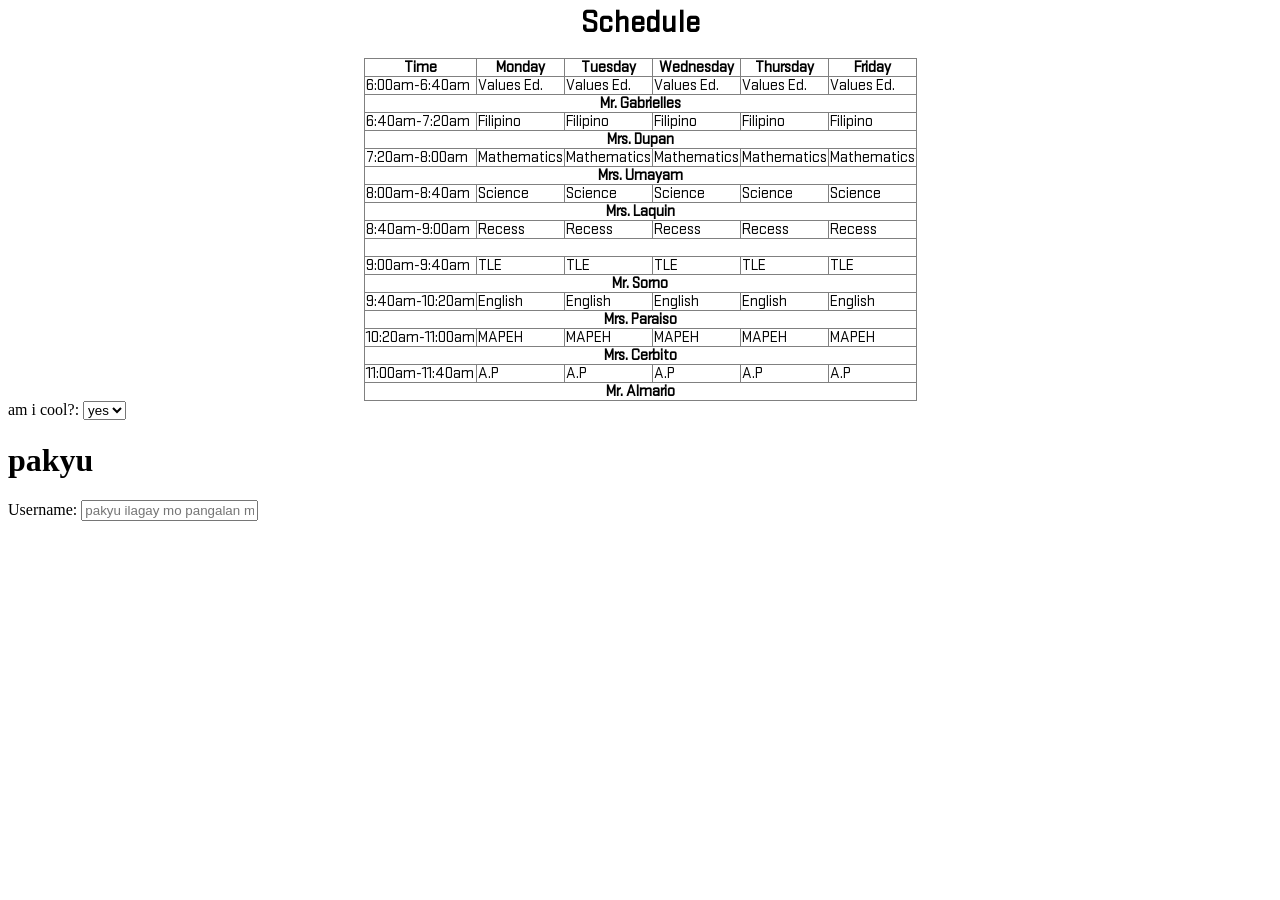
==== index.html @ 48c6c5b2 "update index.html" ====
<html>
<head>
<title>TANGINA</title>
<link rel="stylesheet" href="style.css">
<style>
table {
  border-collapse: collapse;
}
td {
  font-family: Stratum2
}
th {
  font-family: Stratum2;
  text-align: center
}
</style>
</head>

<body>
<h1 style="font-family: Stratum2; text-align: center;">Schedule</h1>

<table style="margin-left: auto; margin-right: auto" border=1>
<tr>
<th>Time</th>
<th>Monday</th>
<th>Tuesday</th>
<th>Wednesday</th>
<th>Thursday</th>
<th>Friday</th>
</tr>

<tr>
<td>6:00am-6:40am</td>
<td>Values Ed.</td>
<td>Values Ed.</td>
<td>Values Ed.</td>
<td>Values Ed.</td>
<td>Values Ed.</td>
</tr> 

<tr>
  <th colspan=6>Mr. Gabrielles</th>
</tr>

<tr>
  <td>6:40am-7:20am</td>
  <td>Filipino</td>
  <td>Filipino</td>
  <td>Filipino</td>
  <td>Filipino</td>
  <td>Filipino</td>
</tr>

<tr>
  <th colspan=6>Mrs. Dupan</th>
</tr>

<tr>
  <td>7:20am-8:00am</td>
  <td>Mathematics</td>
  <td>Mathematics</td>
  <td>Mathematics</td>
  <td>Mathematics</td>
  <td>Mathematics</td>
</tr>

<tr>
  <th colspan=6>Mrs. Umayam</th>
</tr>

<tr>
  <td>8:00am-8:40am</td>
  <td>Science</td>
  <td>Science</td>
  <td>Science</td>
  <td>Science</td>
  <td>Science</td>
</tr>

<tr>
  <th colspan=6>Mrs. Laquin</th>
</tr>


<tr>
  <td>8:40am-9:00am</td>
  <td>Recess</td>
  <td>Recess</td>
  <td>Recess</td>
  <td>Recess</td>
  <td>Recess</td>
</tr>

<tr>
  <th colspan=6>&nbsp;</th>
</tr>

<tr>
  <td>9:00am-9:40am</td>
  <td>TLE</td>
  <td>TLE</td>
  <td>TLE</td>
  <td>TLE</td>
  <td>TLE</td>
</tr>

<tr>
  <th colspan=6>Mr. Sorno</th>
</tr>

<tr>
  <td>9:40am-10:20am</td>
  <td>English</td>
  <td>English</td>
  <td>English</td>
  <td>English</td>
  <td>English</td>
</tr>

<tr>
  <th colspan=6>Mrs. Paraiso</th>
</tr>


<tr>
  <td>10:20am-11:00am</td>
  <td>MAPEH</td>
  <td>MAPEH</td>
  <td>MAPEH</td>
  <td>MAPEH</td>
  <td>MAPEH</td>
</tr>

<tr>
  <th colspan=6>Mrs. Cerbito</th>
</tr>

<tr>
  <td>11:00am-11:40am</td>
  <td>A.P</td>
  <td>A.P</td>
  <td>A.P</td>
  <td>A.P</td>
  <td>A.P</td>
</tr>

<tr>
  <th colspan=6>Mr. Almario</th>
</tr>






  
</table>

<label>am i cool?:</label>
<select>
  <option>yes</option>
  <option>no</option>
</select>

<h1>pakyu</h1>


<form>
<label for="fname">Username:</label>
<input type="text" id="fname" name="fname" placeholder="pakyu ilagay mo pangalan mo dto">
</form>


</body>
</html>
---- style.css ----
@font-face {font-family: Stratum2; src: url('stratumno2_regular.otf')}

.img-container {
  display: flex;
  justify-content: center; /* Horizontally centers */
  align-items: center;    /* Vertically centers (if container has height) */
}
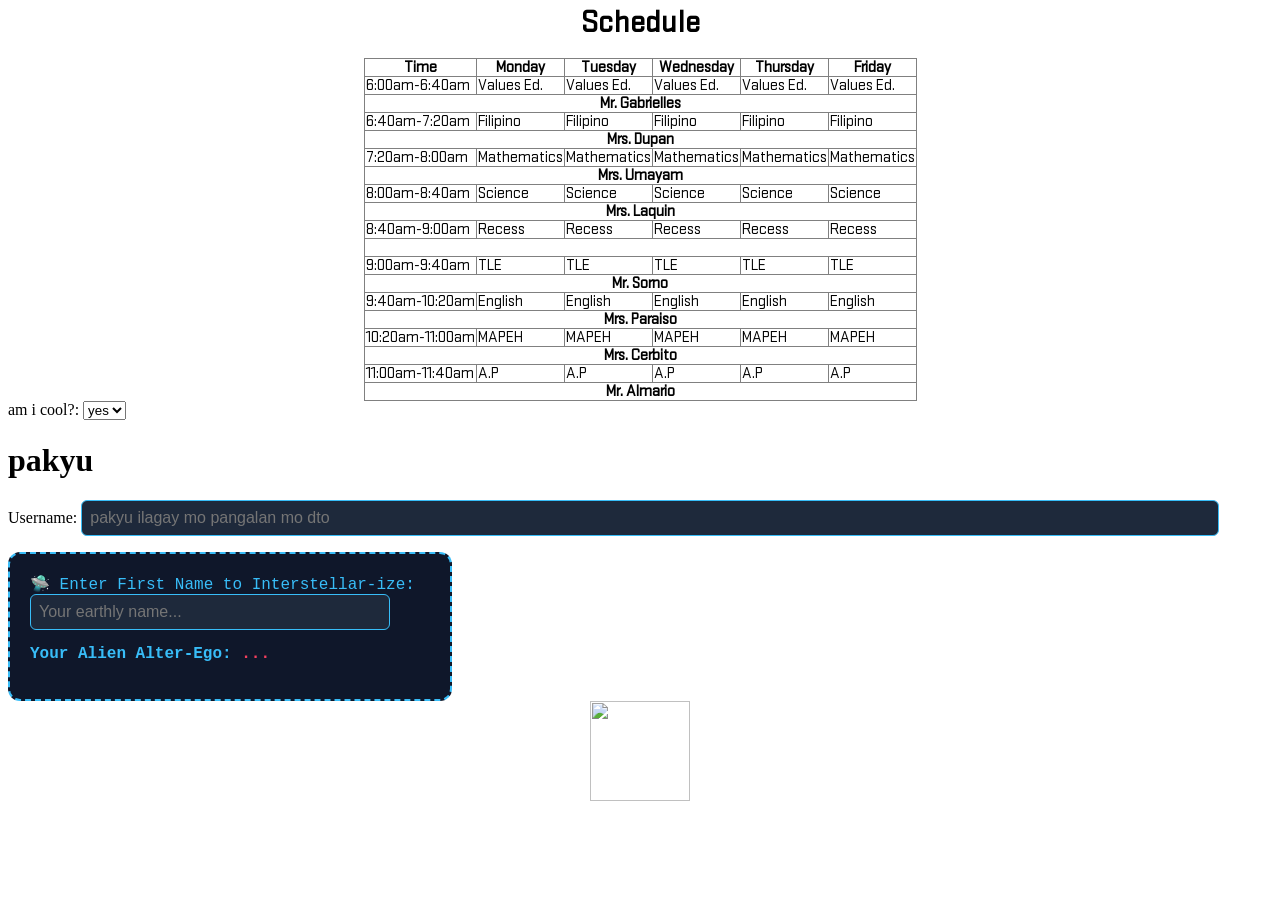
==== commit 3e159e22: "update index.html" ====
--- a/index.html
+++ b/index.html
@@ -170,7 +170,15 @@
 <input type="text" id="fname" name="fname" placeholder="pakyu ilagay mo pangalan mo dto">
 </form>
 
-
+<div class="fun-container">
+  <label for="fname">🛸 Enter First Name to Interstellar-ize:</label>
+  <input type="text" id="fname" placeholder="Your earthly name...">
+  <p class="result">Your Alien Alter-Ego: <span id="alien-name">...</span></p>
+</div>
+<div class="img-container">
+<img src="https://encrypted-tbn0.gstatic.com/images?q=tbn:ANd9GcS6pu2LMCq49MHzuBh9ZKHNMvY6oAc65f6AxIq8hlhUYVvxJJEQpzITe6gd&s=10" height="100" width="100">
+</div>
+  
 </body>
 </html>
 
--- a/style.css
+++ b/style.css
@@ -5,3 +5,33 @@
   justify-content: center; /* Horizontally centers */
   align-items: center;    /* Vertically centers (if container has height) */
 }
+
+.fun-container {
+  font-family: 'Courier New', monospace;
+  padding: 20px;
+  background: #0f172a;
+  color: #38bdf8;
+  border-radius: 12px;
+  border: 2px dashed #38bdf8;
+  max-width: 400px;
+}
+
+#fname {
+  background: #1e293b;
+  border: 1px solid #38bdf8;
+  color: #fff;
+  padding: 8px;
+  font-size: 16px;
+  border-radius: 6px;
+  width: 90%;
+}
+
+.result {
+  font-weight: bold;
+  margin-top: 15px;
+}
+
+#alien-name {
+  color: #f43f5e;
+  text-transform: uppercase;
+}
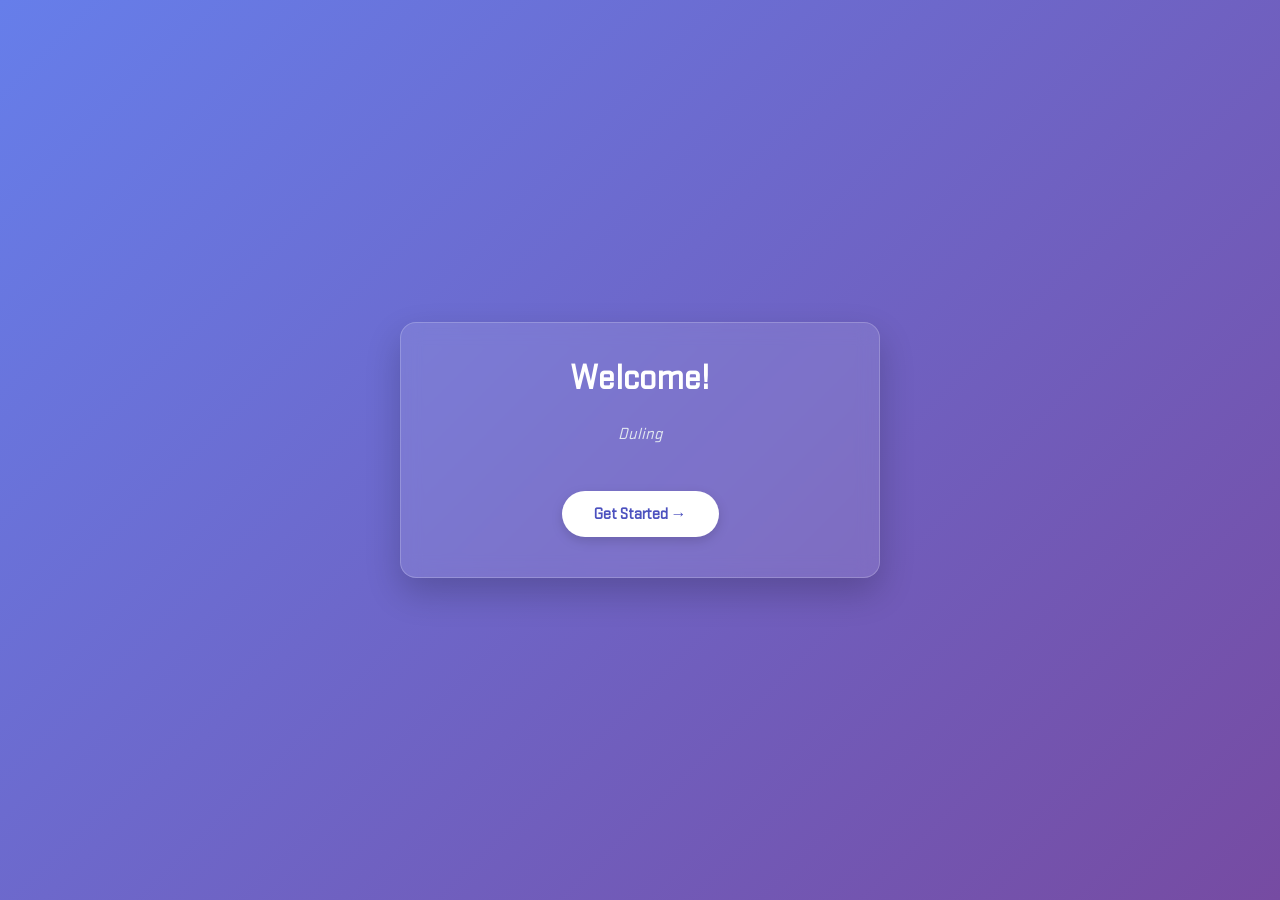
==== commit b9e703a6: "Add files via upload" ====
--- a/index.html
+++ b/index.html
@@ -1,184 +1,150 @@
-<html>
+<!DOCTYPE html>
+<html lang="en">
 <head>
-<title>TANGINA</title>
-<link rel="stylesheet" href="style.css">
-<style>
-table {
-  border-collapse: collapse;
-}
-td {
-  font-family: Stratum2
-}
-th {
-  font-family: Stratum2;
-  text-align: center
-}
-</style>
+  <meta charset="UTF-8" />
+  <meta name="viewport" content="width=device-width, initial-scale=1.0" />
+  <title>WELCOME</title>
+  <link rel="stylesheet" href="style.css">
+  <style>
+    * {
+      box-sizing: border-box;
+      margin: 0;
+      padding: 0;
+    }
+    
+    h1 {
+      font-family: Stratum2;
+    }
+
+    body {
+      font-family: Stratum2;
+      background: linear-gradient(135deg, #667eea 0%, #764ba2 100%);
+      min-height: 100vh;
+      display: flex;
+      align-items: center;
+      justify-content: center;
+      color: #fff;
+      padding: 20px;
+      overflow: hidden;
+    }
+
+    .welcome-card {
+      background: rgba(255, 255, 255, 0.1);
+      backdrop-filter: blur(10px);
+      border: 1px solid rgba(255, 255, 255, 0.2);
+      border-radius: 16px;
+      padding: 40px 30px;
+      max-width: 480px;
+      width: 100%;
+      text-align: center;
+      box-shadow: 0 15px 35px rgba(0, 0, 0, 0.2);
+
+      animation: slideIn 0.8s cubic-bezier(0.16, 1, 0.3, 1) forwards;
+    }
+
+    .welcome-card.slide-out {
+      animation: slideOut 0.5s cubic-bezier(0.7, 0, 0.84, 0) forwards;
+    }
+
+    .welcome-card h1 {
+      font-size: 2.2rem;
+      margin-bottom: 12px;
+      font-weight: 700;
+    }
+
+    .btn-main {
+      display: inline-block;
+      text-decoration: none;
+      background-color: #ffffff;
+      color: #4c51bf;
+      font-size: 1rem;
+      font-weight: 600;
+      padding: 14px 32px;
+      border-radius: 30px;
+      transition: all 0.2s ease-in-out;
+      box-shadow: 0 4px 12px rgba(0, 0, 0, 0.15);
+      cursor: pointer;
+    }
+
+    .welcome-card p {
+      font-size: 1.05rem;
+      color: #e2e8f0;
+      margin-bottom: 30px;
+      line-height: 1.6;
+      font-style: italic;
+      min-height: 3.2em;
+      display: flex;
+      align-items: center;
+      justify-content: center;
+    }
+
+    .btn-main:hover {
+      background-color: #f7fafc;
+      transform: translateY(-2px);
+      box-shadow: 0 6px 20px rgba(0, 0, 0, 0.2);
+    }
+
+    @keyframes slideIn {
+      from {
+        opacity: 0;
+        transform: translateY(60px);
+      }
+      to {
+        opacity: 1;
+        transform: translateY(0);
+      }
+    }
+
+    @keyframes slideOut {
+      from {
+        opacity: 1;
+        transform: translateX(0);
+      }
+      to {
+        opacity: 0;
+        transform: translateX(-100vw); /* Slides left off screen */
+      }
+    }
+  </style>
 </head>
+<body>
 
-<body>
-<h1 style="font-family: Stratum2; text-align: center;">Schedule</h1>
+  <div class="welcome-card" id="welcomeCard">
+    <h1>Welcome!</h1>
+    <p id="welcomeTip">Loading tip...</p>
+    <a href="dash.html" class="btn-main" id="startBtn">Get Started &rarr;</a>
+  </div>
 
-<table style="margin-left: auto; margin-right: auto" border=1>
-<tr>
-<th>Time</th>
-<th>Monday</th>
-<th>Tuesday</th>
-<th>Wednesday</th>
-<th>Thursday</th>
-<th>Friday</th>
-</tr>
+  <script>
+    const tips = [
+      "Nig-",
+      "Bakla si Mio",
+      "Niggatron!",
+      "Chabit",
+      "Puwet",
+      "Doc",
+      "Duling",
+      "Toothless",
+      "Dugo",
+    ];
+    const tipElement = document.getElementById('welcomeTip');
+    const randomIndex = Math.floor(Math.random() * tips.length);
+    tipElement.textContent = tips[randomIndex];
 
-<tr>
-<td>6:00am-6:40am</td>
-<td>Values Ed.</td>
-<td>Values Ed.</td>
-<td>Values Ed.</td>
-<td>Values Ed.</td>
-<td>Values Ed.</td>
-</tr> 
+    const btn = document.getElementById('startBtn');
+    const card = document.getElementById('welcomeCard');
 
-<tr>
-  <th colspan=6>Mr. Gabrielles</th>
-</tr>
+    btn.addEventListener('click', (e) => {
+      e.preventDefault();
+      const targetUrl = btn.getAttribute('href');
 
-<tr>
-  <td>6:40am-7:20am</td>
-  <td>Filipino</td>
-  <td>Filipino</td>
-  <td>Filipino</td>
-  <td>Filipino</td>
-  <td>Filipino</td>
-</tr>
+      card.classList.add('slide-out');
 
-<tr>
-  <th colspan=6>Mrs. Dupan</th>
-</tr>
+      setTimeout(() => {
+        window.location.href = targetUrl;
+      }, 500);
+    });
+  </script>
 
-<tr>
-  <td>7:20am-8:00am</td>
-  <td>Mathematics</td>
-  <td>Mathematics</td>
-  <td>Mathematics</td>
-  <td>Mathematics</td>
-  <td>Mathematics</td>
-</tr>
-
-<tr>
-  <th colspan=6>Mrs. Umayam</th>
-</tr>
-
-<tr>
-  <td>8:00am-8:40am</td>
-  <td>Science</td>
-  <td>Science</td>
-  <td>Science</td>
-  <td>Science</td>
-  <td>Science</td>
-</tr>
-
-<tr>
-  <th colspan=6>Mrs. Laquin</th>
-</tr>
-
-
-<tr>
-  <td>8:40am-9:00am</td>
-  <td>Recess</td>
-  <td>Recess</td>
-  <td>Recess</td>
-  <td>Recess</td>
-  <td>Recess</td>
-</tr>
-
-<tr>
-  <th colspan=6>&nbsp;</th>
-</tr>
-
-<tr>
-  <td>9:00am-9:40am</td>
-  <td>TLE</td>
-  <td>TLE</td>
-  <td>TLE</td>
-  <td>TLE</td>
-  <td>TLE</td>
-</tr>
-
-<tr>
-  <th colspan=6>Mr. Sorno</th>
-</tr>
-
-<tr>
-  <td>9:40am-10:20am</td>
-  <td>English</td>
-  <td>English</td>
-  <td>English</td>
-  <td>English</td>
-  <td>English</td>
-</tr>
-
-<tr>
-  <th colspan=6>Mrs. Paraiso</th>
-</tr>
-
-
-<tr>
-  <td>10:20am-11:00am</td>
-  <td>MAPEH</td>
-  <td>MAPEH</td>
-  <td>MAPEH</td>
-  <td>MAPEH</td>
-  <td>MAPEH</td>
-</tr>
-
-<tr>
-  <th colspan=6>Mrs. Cerbito</th>
-</tr>
-
-<tr>
-  <td>11:00am-11:40am</td>
-  <td>A.P</td>
-  <td>A.P</td>
-  <td>A.P</td>
-  <td>A.P</td>
-  <td>A.P</td>
-</tr>
-
-<tr>
-  <th colspan=6>Mr. Almario</th>
-</tr>
-
-
-
-
-
-
-  
-</table>
-
-<label>am i cool?:</label>
-<select>
-  <option>yes</option>
-  <option>no</option>
-</select>
-
-<h1>pakyu</h1>
-
-
-<form>
-<label for="fname">Username:</label>
-<input type="text" id="fname" name="fname" placeholder="pakyu ilagay mo pangalan mo dto">
-</form>
-
-<div class="fun-container">
-  <label for="fname">🛸 Enter First Name to Interstellar-ize:</label>
-  <input type="text" id="fname" placeholder="Your earthly name...">
-  <p class="result">Your Alien Alter-Ego: <span id="alien-name">...</span></p>
-</div>
-<div class="img-container">
-<img src="https://encrypted-tbn0.gstatic.com/images?q=tbn:ANd9GcS6pu2LMCq49MHzuBh9ZKHNMvY6oAc65f6AxIq8hlhUYVvxJJEQpzITe6gd&s=10" height="100" width="100">
-</div>
-  
 </body>
 </html>
-
--- a/style.css
+++ b/style.css
@@ -4,34 +4,4 @@
   display: flex;
   justify-content: center; /* Horizontally centers */
   align-items: center;    /* Vertically centers (if container has height) */
-}
-
-.fun-container {
-  font-family: 'Courier New', monospace;
-  padding: 20px;
-  background: #0f172a;
-  color: #38bdf8;
-  border-radius: 12px;
-  border: 2px dashed #38bdf8;
-  max-width: 400px;
-}
-
-#fname {
-  background: #1e293b;
-  border: 1px solid #38bdf8;
-  color: #fff;
-  padding: 8px;
-  font-size: 16px;
-  border-radius: 6px;
-  width: 90%;
-}
-
-.result {
-  font-weight: bold;
-  margin-top: 15px;
-}
-
-#alien-name {
-  color: #f43f5e;
-  text-transform: uppercase;
 }
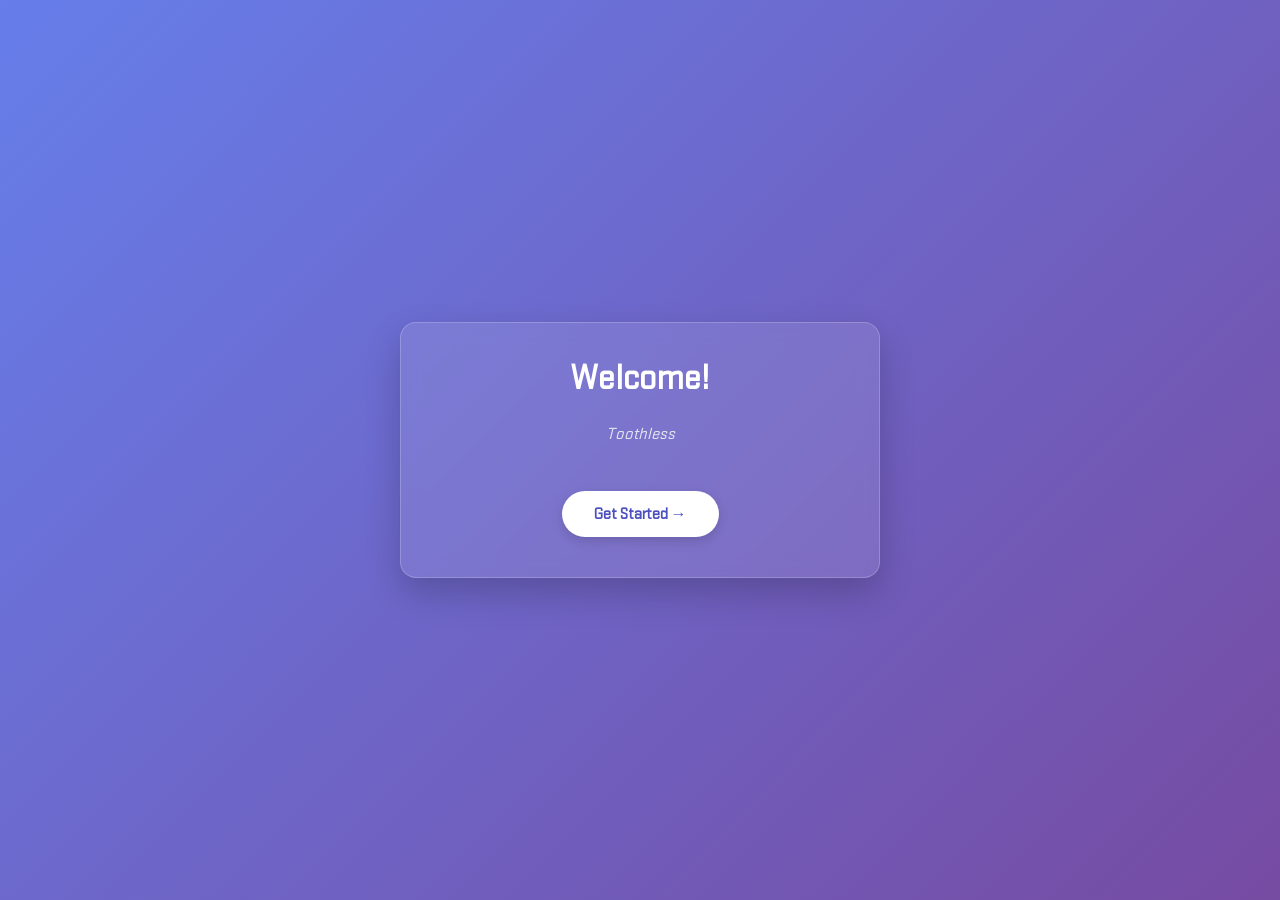
==== commit 00847a9c: "update index.html" ====
--- a/index.html
+++ b/index.html
@@ -144,6 +144,21 @@
         window.location.href = targetUrl;
       }, 500);
     });
+    
+    // 4. Reset animation safely on browser BACK/FORWARD navigation
+  window.addEventListener('pageshow', (event) => {
+    const activeCard = document.getElementById('welcomeCard');
+    if (activeCard) {
+      activeCard.classList.remove('slide-out');
+
+      // Force animation restart if loaded from bfcache
+      if (event.persisted) {
+        activeCard.style.animation = 'none';
+        void activeCard.offsetWidth; // Trigger reflow
+        activeCard.style.animation = '';
+      }
+    }
+  });
   </script>
 
 </body>
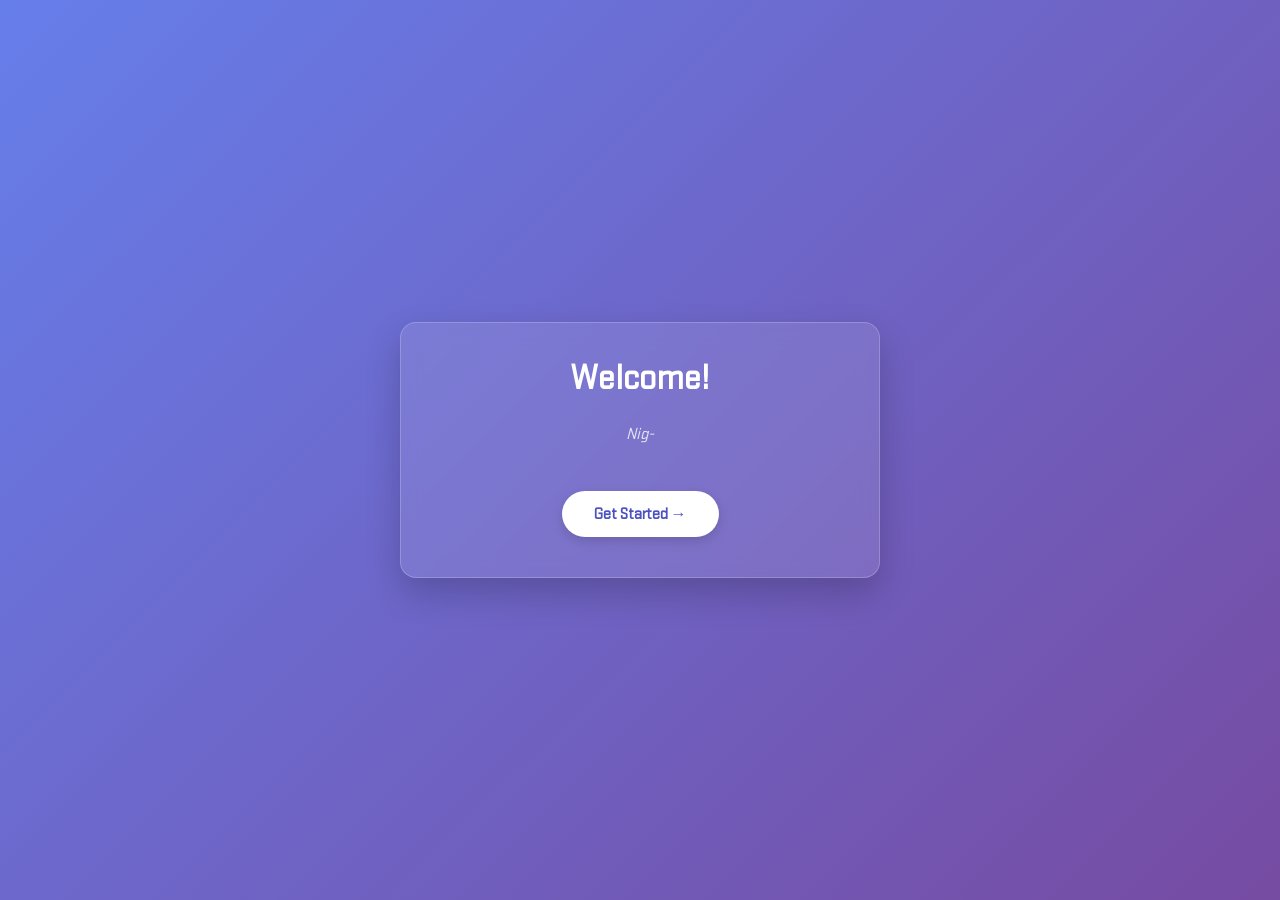
==== commit a41bac01: "update index.html" ====
--- a/index.html
+++ b/index.html
@@ -20,6 +20,7 @@
       font-family: Stratum2;
       background: linear-gradient(135deg, #667eea 0%, #764ba2 100%);
       min-height: 100vh;
+      min-height: 100svh;
       display: flex;
       align-items: center;
       justify-content: center;
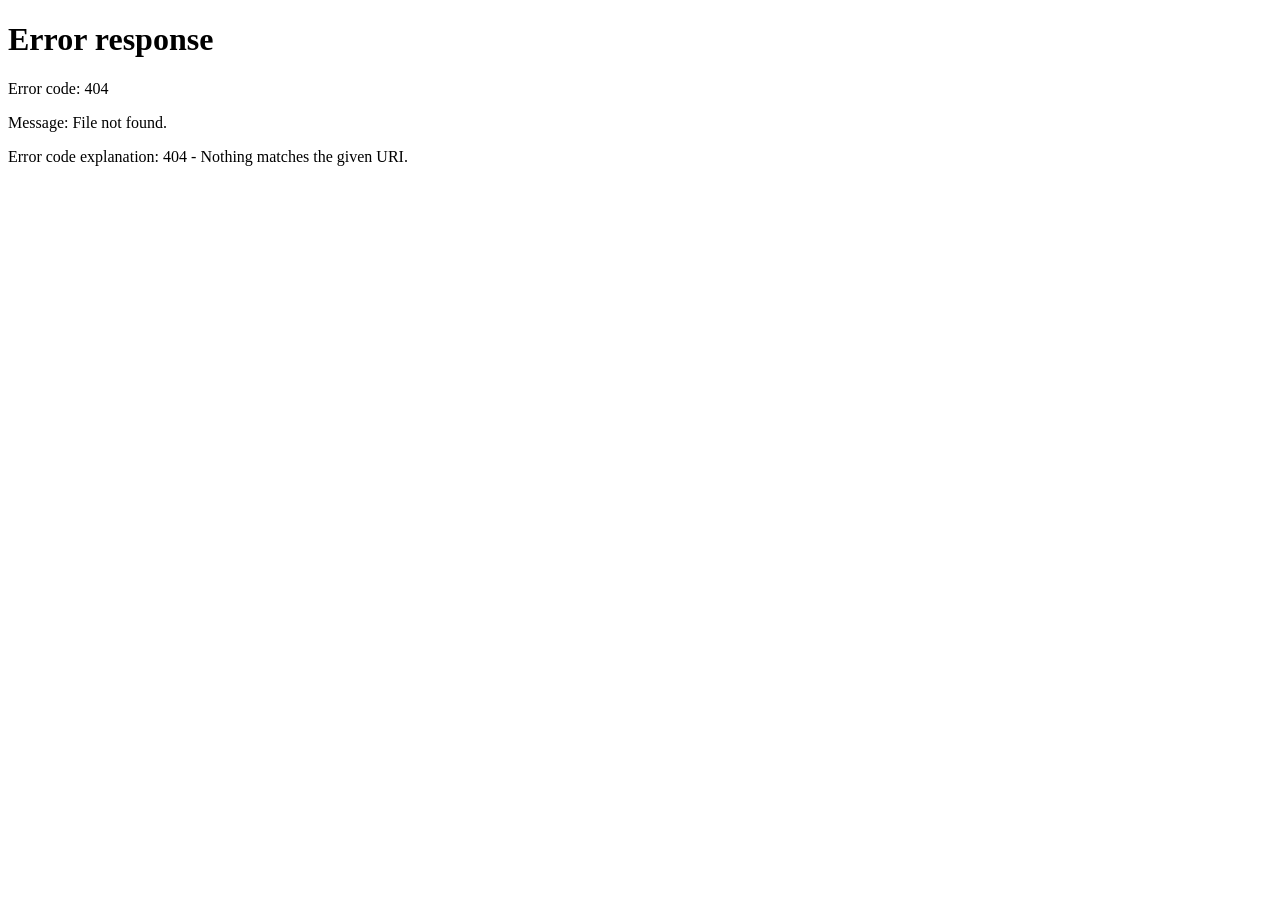
==== commit 153d88e2: "update index.html" ====
--- a/index.html
+++ b/index.html
@@ -117,6 +117,11 @@
   </div>
 
   <script>
+  // Check if URL ends with ".html"
+  if (window.location.pathname.endsWith('.html')) {
+    // Redirect to the same page without ".html"
+    window.location.href = window.location.pathname.replace('.html', '');
+  }
     const tips = [
       "Nig-",
       "Bakla si Mio",
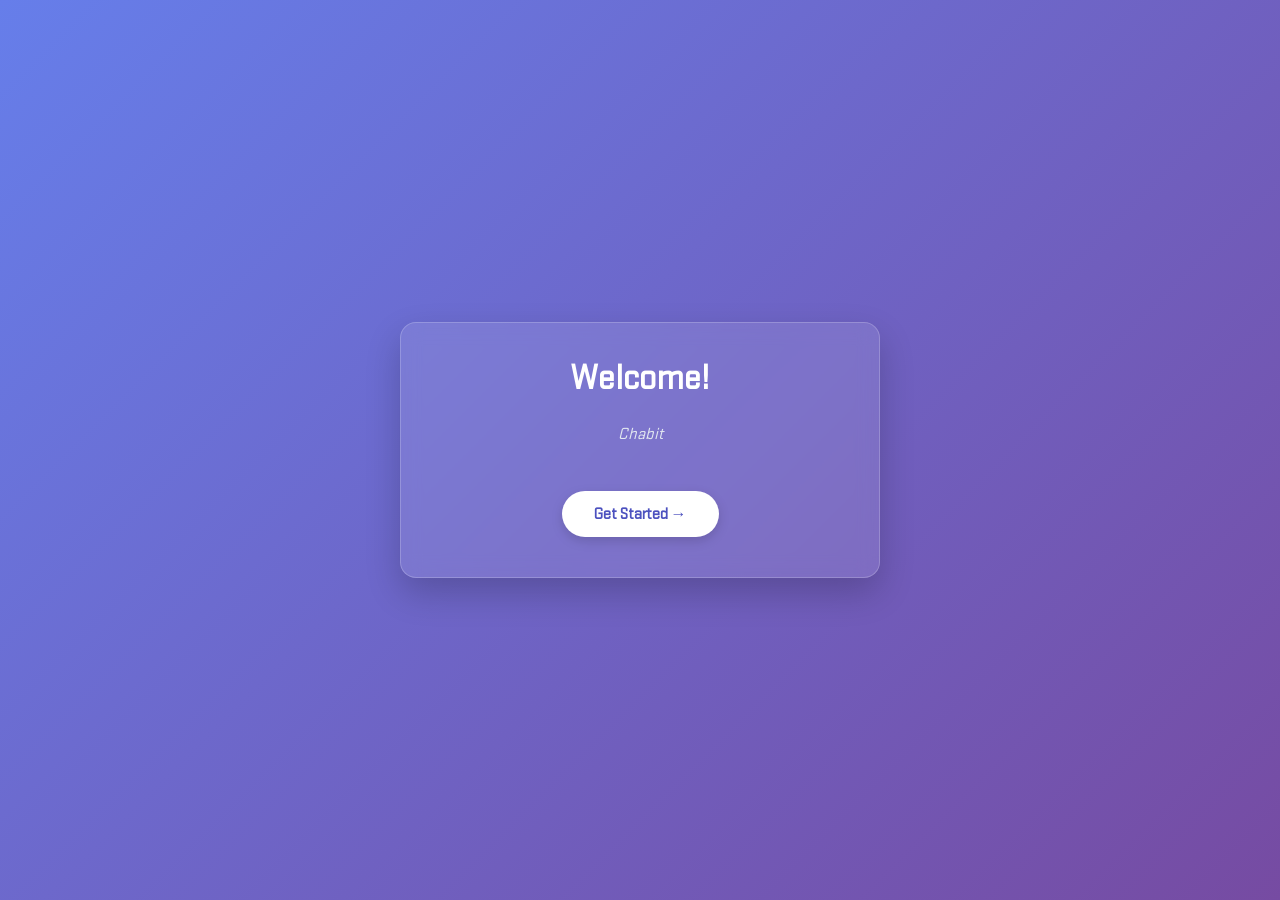
==== commit e7b25a3a: "Update index.html" ====
--- a/index.html
+++ b/index.html
@@ -117,11 +117,6 @@
   </div>
 
   <script>
-  // Check if URL ends with ".html"
-  if (window.location.pathname.endsWith('.html')) {
-    // Redirect to the same page without ".html"
-    window.location.href = window.location.pathname.replace('.html', '');
-  }
     const tips = [
       "Nig-",
       "Bakla si Mio",
@@ -150,21 +145,6 @@
         window.location.href = targetUrl;
       }, 500);
     });
-    
-    // 4. Reset animation safely on browser BACK/FORWARD navigation
-  window.addEventListener('pageshow', (event) => {
-    const activeCard = document.getElementById('welcomeCard');
-    if (activeCard) {
-      activeCard.classList.remove('slide-out');
-
-      // Force animation restart if loaded from bfcache
-      if (event.persisted) {
-        activeCard.style.animation = 'none';
-        void activeCard.offsetWidth; // Trigger reflow
-        activeCard.style.animation = '';
-      }
-    }
-  });
   </script>
 
 </body>
